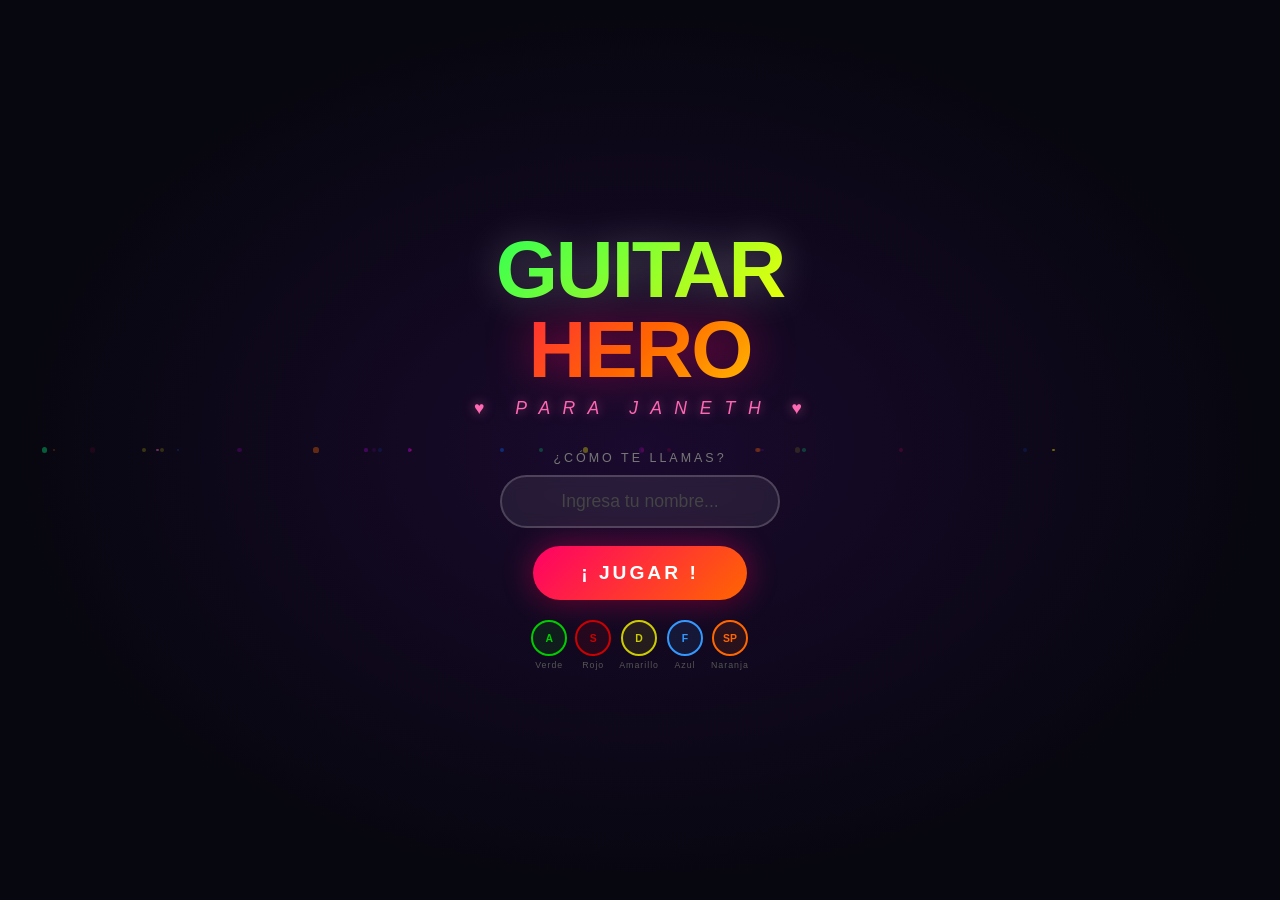
==== index.html @ 26166ecd "1.0" ====
<!DOCTYPE html>
<html lang="es">
<head>
    <meta charset="UTF-8">
    <meta name="viewport" content="width=device-width, initial-scale=1.0, maximum-scale=1.0, user-scalable=no">
    <title>Guitar Hero – Para Janeth ♥</title>
    <style>
        * { margin: 0; padding: 0; box-sizing: border-box; -webkit-tap-highlight-color: transparent; }

        body {
            background: radial-gradient(ellipse at center, #1a0a2e 0%, #07070f 70%);
            color: #fff;
            font-family: 'Arial Black', Impact, Arial, sans-serif;
            height: 100vh;
            overflow: hidden;
            display: flex;
            justify-content: center;
            align-items: center;
            touch-action: none;
            user-select: none;
            -webkit-user-select: none;
        }

        /* ── Floating background particles ── */
        .particle {
            position: fixed;
            border-radius: 50%;
            pointer-events: none;
            animation: floatUp linear infinite;
        }
        @keyframes floatUp {
            from { transform: translateY(105vh) rotate(0deg);  opacity: 0.8; }
            to   { transform: translateY(-10vh)  rotate(720deg); opacity: 0;   }
        }

        /* ═══════════════════════════════════
           NAME SCREEN
        ═══════════════════════════════════ */
        #nameScreen {
            text-align: center;
            animation: fadeDown 0.5s ease;
            position: relative;
            z-index: 10;
            padding: 0 20px;
            width: 100%;
            max-width: 520px;
        }
        @keyframes fadeDown {
            from { opacity: 0; transform: translateY(-25px); }
            to   { opacity: 1; transform: translateY(0); }
        }

        .title-guitar {
            font-size: clamp(2.8rem, 12vw, 5rem);
            font-weight: 900;
            letter-spacing: -2px;
            background: linear-gradient(135deg, #00ff66 0%, #ffff00 30%, #ff0000 60%, #ff6600 80%, #3399ff 100%);
            background-size: 300% 300%;
            -webkit-background-clip: text;
            -webkit-text-fill-color: transparent;
            background-clip: text;
            animation: gradShift 4s ease infinite;
            filter: drop-shadow(0 0 18px rgba(255,255,255,0.25));
            line-height: 1;
        }
        .title-hero {
            font-size: clamp(2.8rem, 12vw, 5rem);
            font-weight: 900;
            letter-spacing: -2px;
            background: linear-gradient(135deg, #ff0066, #ff6600, #ffff00);
            -webkit-background-clip: text;
            -webkit-text-fill-color: transparent;
            background-clip: text;
            filter: drop-shadow(0 0 20px rgba(255,0,102,0.5));
            line-height: 1;
            margin-bottom: 0.5rem;
        }
        @keyframes gradShift {
            0%,100% { background-position: 0% 50%; }
            50%      { background-position: 100% 50%; }
        }

        .subtitle {
            font-size: clamp(0.75rem, 3vw, 1.1rem);
            color: #ff69b4;
            letter-spacing: 4px;
            font-style: italic;
            text-shadow: 0 0 12px rgba(255,105,180,0.6);
            margin-bottom: 2rem;
        }

        .name-label {
            font-size: 0.78rem;
            color: #777;
            letter-spacing: 3px;
            text-transform: uppercase;
            margin-bottom: 10px;
        }

        #nameInput {
            display: block;
            width: min(280px, 80vw);
            margin: 0 auto 18px;
            padding: 14px 24px;
            font-size: 1.1rem;
            font-family: inherit;
            border: 2px solid rgba(255,255,255,0.18);
            border-radius: 50px;
            background: rgba(255,255,255,0.07);
            color: #fff;
            text-align: center;
            outline: none;
            transition: border-color 0.3s, box-shadow 0.3s;
            backdrop-filter: blur(8px);
            touch-action: auto;
            user-select: text;
            -webkit-user-select: text;
        }
        #nameInput:focus {
            border-color: #ff69b4;
            box-shadow: 0 0 22px rgba(255,105,180,0.35);
        }
        #nameInput::placeholder { color: #444; }

        #startBtn {
            display: block;
            margin: 0 auto 20px;
            padding: 16px 48px;
            font-size: clamp(1rem, 4vw, 1.2rem);
            font-family: inherit;
            font-weight: bold;
            letter-spacing: 3px;
            background: linear-gradient(135deg, #ff0066, #ff6600);
            border: none;
            border-radius: 50px;
            color: #fff;
            cursor: pointer;
            box-shadow: 0 0 30px rgba(255,0,102,0.45), 0 4px 14px rgba(0,0,0,0.4);
            transition: transform 0.15s, box-shadow 0.15s;
            touch-action: manipulation;
        }
        #startBtn:hover  { transform: translateY(-2px) scale(1.04); box-shadow: 0 0 45px rgba(255,0,102,0.65), 0 6px 18px rgba(0,0,0,0.5); }
        #startBtn:active { transform: scale(0.97); }

        /* Key/Touch hints */
        .key-row { display: flex; justify-content: center; gap: 8px; }
        .key-hint { display: flex; flex-direction: column; align-items: center; gap: 4px; }
        .key-circle {
            width: 36px; height: 36px;
            border-radius: 50%;
            border: 2px solid;
            display: flex; align-items: center; justify-content: center;
            font-size: 0.65rem; font-weight: bold;
        }
        .kc-g { border-color:#00cc00; color:#00cc00; background:rgba(0,204,0,0.1); }
        .kc-r { border-color:#cc0000; color:#cc0000; background:rgba(204,0,0,0.1); }
        .kc-y { border-color:#cccc00; color:#cccc00; background:rgba(204,204,0,0.1); }
        .kc-b { border-color:#3399ff; color:#3399ff; background:rgba(51,153,255,0.1); }
        .kc-o { border-color:#ff6600; color:#ff6600; background:rgba(255,102,0,0.1); }
        .key-name { font-size: 0.55rem; color: #555; letter-spacing: 1px; }

        /* ═══════════════════════════════════
           GAME WRAPPER  (scaled to viewport)
        ═══════════════════════════════════ */
        #gameWrapper {
            display: none;
            flex-direction: column;
            align-items: center;
            gap: 6px;
            position: relative;
            z-index: 10;
            transform: scale(var(--gs, 1));
            transform-origin: top center;
        }

        /* HUD */
        #hud {
            width: 500px;
            display: flex;
            justify-content: space-between;
            align-items: flex-end;
            padding: 0 4px;
            min-height: 32px;
        }
        #playerNameDisplay { font-size: 0.82rem; color: #ff69b4; letter-spacing: 1px; }
        #scoreDisplay {
            font-size: 1.8rem; font-weight: bold;
            color: #ffff00;
            text-shadow: 0 0 12px rgba(255,255,0,0.5);
            letter-spacing: 2px;
        }
        #comboDisplay { font-size: 0.82rem; color: #00ffff; text-align: right; }

        /* ── Highway ── */
        #highway {
            position: relative;
            width: 500px; height: 600px;
            overflow: hidden;
            touch-action: none;
            background: linear-gradient(to bottom,
                #08081c 0%, #0e0e2a 25%, #080818 60%, #05050e 100%);
            border: 1px solid rgba(255,255,255,0.09);
            border-radius: 4px 4px 0 0;
        }
        #highway::before {
            content: '';
            position: absolute; inset: 0;
            background: repeating-linear-gradient(
                to bottom, transparent, transparent 39px,
                rgba(255,255,255,0.025) 40px);
            pointer-events: none; z-index: 0;
        }

        .lane-div {
            position: absolute; top: 0; bottom: 0; width: 1px;
            background: linear-gradient(to bottom,
                transparent 0%,
                rgba(255,255,255,0.055) 40%,
                rgba(255,255,255,0.075) 70%,
                rgba(255,255,255,0.03) 100%);
            z-index: 1;
        }

        /* ── Notes ── */
        .note {
            position: absolute;
            width: 82px; height: 26px;
            border-radius: 5px;
            border: 2px solid;
            z-index: 5;
            pointer-events: none;
        }
        .note::after {
            content: '';
            position: absolute;
            top: 4px; left: 8px; right: 8px; height: 4px;
            background: rgba(255,255,255,0.38);
            border-radius: 3px;
        }

        /* ── Hit zone line ── */
        #hitZoneLine {
            position: absolute; bottom: 80px;
            left: 0; right: 0; height: 2px;
            background: rgba(255,255,255,0.22);
            box-shadow: 0 0 8px rgba(255,255,255,0.3);
            z-index: 8; pointer-events: none;
        }

        /* ── Visual hit buttons (decorative indicators) ── */
        .hit-btn {
            position: absolute; bottom: 56px;
            width: 82px; height: 44px;
            border-radius: 10px; border: 2px solid;
            display: flex; align-items: center; justify-content: center;
            font-size: 0.75rem; font-weight: bold;
            z-index: 10; pointer-events: none;
            transition: filter 0.05s, box-shadow 0.05s;
        }
        .hit-btn.active { filter: brightness(2.2) saturate(1.6) !important; }

        #btn0 { left:   9px; border-color:#00cc00; color:#00cc00; background:rgba(0,204,0,0.14); }
        #btn1 { left: 109px; border-color:#cc0000; color:#cc0000; background:rgba(204,0,0,0.14); }
        #btn2 { left: 209px; border-color:#cccc00; color:#cccc00; background:rgba(204,204,0,0.14); }
        #btn3 { left: 309px; border-color:#3399ff; color:#3399ff; background:rgba(51,153,255,0.14); }
        #btn4 { left: 409px; border-color:#ff6600; color:#ff6600; background:rgba(255,102,0,0.14); }

        /* ── Touch zones (invisible, large tap targets) ── */
        .lane-touch {
            position: absolute;
            bottom: 0;
            width: 100px;
            height: 130px;   /* tall touch area, thumb-friendly */
            z-index: 15;
            cursor: pointer;
            touch-action: none;
            -webkit-touch-callout: none;
        }
        #tz0 { left:   0; }
        #tz1 { left: 100px; }
        #tz2 { left: 200px; }
        #tz3 { left: 300px; }
        #tz4 { left: 400px; }

        /* ── Feedback text ── */
        #feedback {
            position: absolute; top: 44%; left: 50%;
            transform: translate(-50%, -50%);
            font-size: 1.65rem; font-weight: bold;
            z-index: 20; pointer-events: none; opacity: 0;
        }
        @keyframes fbPop {
            0%   { opacity: 1; transform: translate(-50%,-50%) scale(1.45); }
            60%  { opacity: 1; transform: translate(-50%,-50%) scale(1.05); }
            100% { opacity: 0; transform: translate(-50%,-62%) scale(0.9); }
        }
        .fb-anim { animation: fbPop 0.58s ease forwards; }

        /* ── Countdown overlay ── */
        #countdown {
            position: absolute; inset: 0;
            display: flex; align-items: center; justify-content: center;
            font-size: 5rem; font-weight: bold;
            color: #fff; z-index: 30;
            text-shadow: 0 0 30px rgba(255,255,255,0.7);
            background: rgba(0,0,0,0.45);
            pointer-events: none;
            opacity: 0;
            transition: opacity 0.2s;
        }
        #countdown.visible { opacity: 1; }

        /* Progress bar */
        #progressBar {
            width: 500px; height: 4px;
            background: rgba(255,255,255,0.08);
            border-radius: 0 0 4px 4px; overflow: hidden;
        }
        #progressFill {
            height: 100%;
            background: linear-gradient(to right, #ff0066, #ff6600, #ffff00);
            width: 0%;
            transition: width 0.12s linear;
        }

        /* ═══════════════════════════════════
           END SCREEN
        ═══════════════════════════════════ */
        #endScreen {
            display: none;
            text-align: center;
            animation: fadeDown 0.45s ease;
            position: relative; z-index: 10;
            padding: 0 20px;
            width: 100%;
            max-width: 520px;
        }
        #endScreen h2 {
            font-size: clamp(1.6rem, 6vw, 2.4rem);
            background: linear-gradient(135deg, #ff0066, #ffff00);
            -webkit-background-clip: text;
            -webkit-text-fill-color: transparent;
            background-clip: text;
            margin-bottom: 0.25rem;
        }
        .for-janeth-end {
            font-size: clamp(0.75rem, 3vw, 1rem); color: #ff69b4; letter-spacing: 3px;
            margin-bottom: 1.2rem; font-style: italic;
            text-shadow: 0 0 10px rgba(255,105,180,0.5);
        }
        #finalScore {
            font-size: clamp(1.6rem, 6vw, 2.4rem); font-weight: bold;
            color: #ffff00; text-shadow: 0 0 18px rgba(255,255,0,0.5);
            margin-bottom: 0.4rem;
        }
        #grade {
            font-size: clamp(3.5rem, 14vw, 5.5rem); font-weight: bold;
            line-height: 1; margin-bottom: 0.7rem;
        }
        #stats {
            font-family: Arial, sans-serif;
            color: #aaa; line-height: 1.9;
            font-size: clamp(0.8rem, 3vw, 0.92rem); margin-bottom: 1.5rem;
        }
        #restartBtn {
            padding: 14px 42px;
            font-size: clamp(0.9rem, 3.5vw, 1.1rem); font-family: inherit; font-weight: bold;
            background: linear-gradient(135deg, #0055ff, #00ccff);
            border: none; border-radius: 50px;
            color: #fff; cursor: pointer; letter-spacing: 2px;
            box-shadow: 0 0 25px rgba(0,102,255,0.45);
            transition: transform 0.15s, box-shadow 0.15s;
            touch-action: manipulation;
        }
        #restartBtn:hover  { transform: translateY(-2px) scale(1.04); box-shadow: 0 0 38px rgba(0,102,255,0.65); }
        #restartBtn:active { transform: scale(0.97); }
    </style>
</head>
<body>

<!-- ═══════════ NAME SCREEN ═══════════ -->
<div id="nameScreen">
    <div class="title-guitar">GUITAR</div>
    <div class="title-hero">HERO</div>
    <div class="subtitle">♥ &nbsp; P A R A &nbsp; J A N E T H &nbsp; ♥</div>
    <div class="name-label">¿Cómo te llamas?</div>
    <input  type="text" id="nameInput" placeholder="Ingresa tu nombre..."
            maxlength="20" autocomplete="off" spellcheck="false" enterkeyhint="go">
    <button id="startBtn">¡ JUGAR !</button>
    <div class="key-row">
        <div class="key-hint"><div class="key-circle kc-g">A</div><div class="key-name">Verde</div></div>
        <div class="key-hint"><div class="key-circle kc-r">S</div><div class="key-name">Rojo</div></div>
        <div class="key-hint"><div class="key-circle kc-y">D</div><div class="key-name">Amarillo</div></div>
        <div class="key-hint"><div class="key-circle kc-b">F</div><div class="key-name">Azul</div></div>
        <div class="key-hint"><div class="key-circle kc-o">SP</div><div class="key-name">Naranja</div></div>
    </div>
</div>

<!-- ═══════════ GAME SCREEN ═══════════ -->
<div id="gameWrapper">
    <div id="hud">
        <div id="playerNameDisplay">🎸 Jugador</div>
        <div id="scoreDisplay">000000</div>
        <div id="comboDisplay">x0 combo</div>
    </div>

    <div id="highway">
        <div class="lane-div" style="left:100px"></div>
        <div class="lane-div" style="left:200px"></div>
        <div class="lane-div" style="left:300px"></div>
        <div class="lane-div" style="left:400px"></div>

        <div id="hitZoneLine"></div>

        <!-- Visual buttons (pointer-events:none, purely decorative) -->
        <div class="hit-btn" id="btn0">A</div>
        <div class="hit-btn" id="btn1">S</div>
        <div class="hit-btn" id="btn2">D</div>
        <div class="hit-btn" id="btn3">F</div>
        <div class="hit-btn" id="btn4">SP</div>

        <!-- Touch zones: large invisible tap areas per lane -->
        <div class="lane-touch" id="tz0" data-lane="0"></div>
        <div class="lane-touch" id="tz1" data-lane="1"></div>
        <div class="lane-touch" id="tz2" data-lane="2"></div>
        <div class="lane-touch" id="tz3" data-lane="3"></div>
        <div class="lane-touch" id="tz4" data-lane="4"></div>

        <div id="feedback"></div>
        <div id="countdown"></div>
    </div>

    <div id="progressBar"><div id="progressFill"></div></div>
</div>

<!-- ═══════════ END SCREEN ═══════════ -->
<div id="endScreen">
    <h2>🎸 ¡Canción Terminada!</h2>
    <div class="for-janeth-end">♥ &nbsp; P A R A &nbsp; J A N E T H &nbsp; ♥</div>
    <div id="finalScore"></div>
    <div id="grade"></div>
    <div id="stats"></div>
    <button id="restartBtn">Jugar de Nuevo</button>
</div>

<script>
'use strict';

// ════════════════════════════════════════════
// RESPONSIVE SCALE
// ════════════════════════════════════════════
const gameWrapper = document.getElementById('gameWrapper');
const GAME_W = 520; // 500px highway + a little margin
const GAME_H = 660; // HUD + highway + progress + gaps

function applyScale() {
    const s = Math.min(
        (window.innerWidth  - 8)  / GAME_W,
        (window.innerHeight - 8)  / GAME_H,
        1
    );
    document.documentElement.style.setProperty('--gs', s.toFixed(4));
}
applyScale();
window.addEventListener('resize', applyScale);
// Also fix body height on mobile browser chrome show/hide
window.addEventListener('orientationchange', () => setTimeout(applyScale, 200));

// ════════════════════════════════════════════
// BACKGROUND PARTICLES
// ════════════════════════════════════════════
(function () {
    const palette = ['#ff0066','#ff6600','#ffff00','#00ff88','#0066ff','#cc00ff','#ff69b4'];
    for (let i = 0; i < 28; i++) {
        const el = document.createElement('div');
        el.className = 'particle';
        const s = Math.random() * 4 + 2;
        el.style.cssText = [
            `width:${s}px`, `height:${s}px`,
            `left:${Math.random()*100}%`,
            `background:${palette[Math.floor(Math.random()*palette.length)]}`,
            `opacity:${(Math.random()*0.35+0.08).toFixed(2)}`,
            `animation-duration:${(Math.random()*14+9).toFixed(1)}s`,
            `animation-delay:-${(Math.random()*20).toFixed(1)}s`,
        ].join(';');
        document.body.appendChild(el);
    }
})();

// ════════════════════════════════════════════
// AUDIO
// ════════════════════════════════════════════
const audioCtx = new (window.AudioContext || window.webkitAudioContext)();
const LANE_FREQ = [261.63, 329.63, 392.00, 493.88, 587.33];

function playSound(lane, hit) {
    try {
        if (audioCtx.state === 'suspended') audioCtx.resume();
        const osc  = audioCtx.createOscillator();
        const gain = audioCtx.createGain();
        osc.connect(gain);
        gain.connect(audioCtx.destination);
        osc.frequency.value = LANE_FREQ[lane];
        osc.type = hit ? 'sawtooth' : 'sine';
        const vol = hit ? 0.22 : 0.04;
        const dur = hit ? 0.20 : 0.08;
        gain.gain.setValueAtTime(vol, audioCtx.currentTime);
        gain.gain.exponentialRampToValueAtTime(0.001, audioCtx.currentTime + dur);
        osc.start(audioCtx.currentTime);
        osc.stop(audioCtx.currentTime + dur);
    } catch (_) {}
}

// ════════════════════════════════════════════
// SONG GENERATION
// ════════════════════════════════════════════
const BPM  = 128;
const BEAT = (60 / BPM) * 1000;
const HALF = BEAT / 2;
const QRTR = BEAT / 4;

function makeSong() {
    const notes = [];
    const add   = (lane, t) => notes.push({ lane, time: Math.round(t) });

    function verse(t) {
        add(0,t);           add(2,t+HALF);
        add(1,t+BEAT);      add(3,t+BEAT+HALF);
        add(0,t+BEAT*2);    add(4,t+BEAT*2+HALF);
        add(2,t+BEAT*3);    add(1,t+BEAT*3+HALF);
        return t + BEAT * 4;
    }
    function chorus(t) {
        add(0,t);            add(2,t+QRTR);          add(4,t+HALF);          add(2,t+HALF+QRTR);
        add(0,t+BEAT);       add(1,t+BEAT+QRTR);     add(3,t+BEAT+HALF);     add(1,t+BEAT+HALF+QRTR);
        add(0,t+BEAT*2);     add(2,t+BEAT*2+QRTR);   add(4,t+BEAT*2+HALF);   add(3,t+BEAT*2+HALF+QRTR);
        add(2,t+BEAT*3);     add(1,t+BEAT*3+QRTR);   add(0,t+BEAT*3+HALF);   add(2,t+BEAT*3+HALF+QRTR);
        return t + BEAT * 4;
    }
    function bridge(t) {
        for (let i = 0; i < 5; i++) add(i, t + i * HALF);
        t += BEAT * 3;
        for (let i = 4; i >= 0; i--) add(i, t + (4-i) * HALF);
        t += BEAT * 3;
        [0,4,0,4].forEach((l,i) => add(l, t + i*QRTR));
        [1,3,1,3].forEach((l,i) => add(l, t + BEAT + i*QRTR));
        [2,2].forEach((l,i)     => add(l, t + BEAT*2 + i*HALF));
        return t + BEAT * 3;
    }

    let t = 2500;
    t = verse(t); t = verse(t);
    for (let i = 0; i < 4; i++) t = verse(t);
    for (let i = 0; i < 4; i++) t = chorus(t);
    for (let i = 0; i < 4; i++) t = verse(t);
    for (let i = 0; i < 4; i++) t = chorus(t);
    t = bridge(t); t = bridge(t);
    for (let i = 0; i < 6; i++) t = chorus(t);

    return { notes: notes.sort((a,b) => a.time - b.time), duration: t + 2000 };
}

// ════════════════════════════════════════════
// GAME CONSTANTS
// ════════════════════════════════════════════
const COLORS    = ['#00cc00','#cc0000','#cccc00','#3399ff','#ff6600'];
const COLORS_BG = [
    'rgba(0,204,0,0.17)',   'rgba(204,0,0,0.17)',
    'rgba(204,204,0,0.17)', 'rgba(51,153,255,0.17)',
    'rgba(255,102,0,0.17)',
];
const KEYS      = ['a','s','d','f',' '];
const HW_H      = 600;
const HIT_Y     = HW_H - 80;
const NOTE_SPD  = 300;
const SPAWN_ADV = (HIT_Y / NOTE_SPD) * 1000;
const HIT_WIN   = 125;
const PERF_WIN  = 55;

// ════════════════════════════════════════════
// STATE
// ════════════════════════════════════════════
let gameRunning   = false;
let gameStartTime = 0;
let song          = null;
let noteQueue     = [];
let activeNotes   = [];
let score         = 0, combo = 0, maxCombo = 0;
let totalNotes    = 0, hitNotes = 0, perfectHits = 0;

// ════════════════════════════════════════════
// DOM REFS
// ════════════════════════════════════════════
const nameScreen   = document.getElementById('nameScreen');
const endScreen    = document.getElementById('endScreen');
const nameInput    = document.getElementById('nameInput');
const highway      = document.getElementById('highway');
const scoreEl      = document.getElementById('scoreDisplay');
const comboEl      = document.getElementById('comboDisplay');
const playerNameEl = document.getElementById('playerNameDisplay');
const feedbackEl   = document.getElementById('feedback');
const countdownEl  = document.getElementById('countdown');
const progressFill = document.getElementById('progressFill');

// ════════════════════════════════════════════
// START FLOW
// ════════════════════════════════════════════
document.getElementById('startBtn').addEventListener('click', tryStart);
nameInput.addEventListener('keydown', e => { if (e.key === 'Enter') { nameInput.blur(); tryStart(); } });

function tryStart() {
    if (audioCtx.state === 'suspended') audioCtx.resume();
    const name = nameInput.value.trim() || 'Jugador';
    playerNameEl.textContent = '🎸 ' + name;

    score = 0; combo = 0; maxCombo = 0;
    hitNotes = 0; perfectHits = 0;
    activeNotes = [];
    highway.querySelectorAll('.note').forEach(el => el.remove());

    song       = makeSong();
    noteQueue  = [...song.notes];
    totalNotes = song.notes.length;

    nameScreen.style.display = 'none';
    endScreen.style.display  = 'none';
    gameWrapper.style.display = 'flex';
    applyScale();

    updateHUD();
    startCountdown();
}

function startCountdown() {
    let count = 3;
    countdownEl.textContent = count;
    countdownEl.classList.add('visible');
    const iv = setInterval(() => {
        count--;
        if (count > 0) {
            countdownEl.textContent = count;
        } else {
            clearInterval(iv);
            countdownEl.textContent = '¡YA!';
            setTimeout(() => {
                countdownEl.classList.remove('visible');
                beginGame();
            }, 500);
        }
    }, 800);
}

function beginGame() {
    gameRunning   = true;
    gameStartTime = performance.now();
    requestAnimationFrame(gameLoop);
}

// ════════════════════════════════════════════
// GAME LOOP
// ════════════════════════════════════════════
function gameLoop(ts) {
    if (!gameRunning) return;
    const elapsed = ts - gameStartTime;

    progressFill.style.width = Math.min(100, elapsed / song.duration * 100) + '%';

    while (noteQueue.length > 0 && noteQueue[0].time - elapsed <= SPAWN_ADV + 120)
        spawnNote(noteQueue.shift());

    for (let i = activeNotes.length - 1; i >= 0; i--) {
        const n = activeNotes[i];
        const y = ((elapsed - (n.time - SPAWN_ADV)) / 1000) * NOTE_SPD;
        n.el.style.top = y + 'px';

        if (y > HIT_Y + 65) {
            n.el.style.opacity = '0.12';
            const el = n.el;
            setTimeout(() => el.remove(), 280);
            activeNotes.splice(i, 1);
            combo = 0;
            updateHUD();
            showFeedback('MISS', '#ff4040');
        }
    }

    if (elapsed >= song.duration && noteQueue.length === 0 && activeNotes.length === 0) {
        endGame(); return;
    }
    requestAnimationFrame(gameLoop);
}

function spawnNote(note) {
    const el = document.createElement('div');
    el.className = 'note';
    el.style.left        = (note.lane * 100 + 9) + 'px';
    el.style.top         = '-30px';
    el.style.background  = COLORS_BG[note.lane];
    el.style.borderColor = COLORS[note.lane];
    el.style.boxShadow   = `0 0 9px ${COLORS[note.lane]}, inset 0 1px 0 rgba(255,255,255,0.2)`;
    highway.appendChild(el);
    activeNotes.push({ ...note, el });
}

// ════════════════════════════════════════════
// HIT LOGIC  (shared by keyboard + touch)
// ════════════════════════════════════════════
function pressLane(lane) {
    if (!gameRunning) return;
    if (audioCtx.state === 'suspended') audioCtx.resume();
    document.getElementById('btn' + lane).classList.add('active');
    tryHit(lane);
}
function releaseLane(lane) {
    document.getElementById('btn' + lane).classList.remove('active');
}

function tryHit(lane) {
    const elapsed = performance.now() - gameStartTime;
    let best = null, bestDist = HIT_WIN + 1;
    for (const n of activeNotes) {
        if (n.lane !== lane) continue;
        const dist = Math.abs(elapsed - n.time);
        if (dist < bestDist) { best = n; bestDist = dist; }
    }

    if (best) {
        const idx = activeNotes.indexOf(best);
        if (idx !== -1) activeNotes.splice(idx, 1);

        const isPerfect = bestDist <= PERF_WIN;
        const mult      = Math.min(4, 1 + Math.floor(combo / 10));
        score += (isPerfect ? 100 : 50) * mult;
        combo++; maxCombo = Math.max(maxCombo, combo);
        hitNotes++; if (isPerfect) perfectHits++;

        best.el.style.background = COLORS[lane] + 'aa';
        best.el.style.transform  = 'scaleY(0.4)';
        best.el.style.transition = 'opacity 0.1s, transform 0.1s';
        const el = best.el;
        setTimeout(() => el.remove(), 120);

        playSound(lane, true);
        showFeedback(isPerfect ? 'PERFECT!' : 'GOOD!', isPerfect ? '#ffff00' : '#00ff88');
        updateHUD();

        const btn = document.getElementById('btn' + lane);
        btn.style.boxShadow = `0 0 22px ${COLORS[lane]}, 0 0 44px ${COLORS[lane]}44`;
        setTimeout(() => { btn.style.boxShadow = ''; }, 220);
    } else {
        playSound(lane, false);
    }
}

// ════════════════════════════════════════════
// KEYBOARD INPUT
// ════════════════════════════════════════════
const held = new Set();
document.addEventListener('keydown', e => {
    const key = e.key === ' ' ? ' ' : e.key.toLowerCase();
    if (held.has(key)) return;
    held.add(key);
    const lane = KEYS.indexOf(key);
    if (lane < 0) return;
    e.preventDefault();
    pressLane(lane);
});
document.addEventListener('keyup', e => {
    const key = e.key === ' ' ? ' ' : e.key.toLowerCase();
    held.delete(key);
    const lane = KEYS.indexOf(key);
    if (lane >= 0) releaseLane(lane);
});

// ════════════════════════════════════════════
// TOUCH INPUT
// ════════════════════════════════════════════
// Track which touch identifiers are pressing each lane
const touchLanes = new Map(); // touchId → lane

document.querySelectorAll('.lane-touch').forEach(zone => {
    const lane = parseInt(zone.dataset.lane);

    zone.addEventListener('touchstart', e => {
        e.preventDefault();
        for (const t of e.changedTouches) {
            if (!touchLanes.has(t.identifier)) {
                touchLanes.set(t.identifier, lane);
                pressLane(lane);
            }
        }
    }, { passive: false });

    zone.addEventListener('touchend', e => {
        e.preventDefault();
        for (const t of e.changedTouches) {
            if (touchLanes.get(t.identifier) === lane) {
                touchLanes.delete(t.identifier);
                releaseLane(lane);
            }
        }
    }, { passive: false });

    zone.addEventListener('touchcancel', e => {
        for (const t of e.changedTouches) {
            if (touchLanes.has(t.identifier)) {
                releaseLane(touchLanes.get(t.identifier));
                touchLanes.delete(t.identifier);
            }
        }
    }, { passive: false });
});

// ════════════════════════════════════════════
// HUD
// ════════════════════════════════════════════
function updateHUD() {
    scoreEl.textContent = String(score).padStart(6, '0');
    const mult = Math.min(4, 1 + Math.floor(combo / 10));
    comboEl.innerHTML   = `x${combo} <span style="font-size:.7rem;color:#ffaa00">×${mult}</span>`;
}

// ════════════════════════════════════════════
// FEEDBACK POPUP
// ════════════════════════════════════════════
function showFeedback(text, color) {
    feedbackEl.textContent      = text;
    feedbackEl.style.color      = color;
    feedbackEl.style.textShadow = `0 0 18px ${color}`;
    feedbackEl.className        = '';
    void feedbackEl.offsetWidth;
    feedbackEl.className        = 'fb-anim';
}

// ════════════════════════════════════════════
// END GAME
// ════════════════════════════════════════════
function endGame() {
    gameRunning = false;
    highway.querySelectorAll('.note').forEach(el => el.remove());
    activeNotes = [];

    gameWrapper.style.display = 'none';
    endScreen.style.display   = 'block';

    const acc = totalNotes > 0 ? hitNotes / totalNotes * 100 : 0;
    let grade, gColor;
    if      (acc >= 95) { grade = 'S'; gColor = '#ffff00'; }
    else if (acc >= 80) { grade = 'A'; gColor = '#00ff88'; }
    else if (acc >= 65) { grade = 'B'; gColor = '#3399ff'; }
    else if (acc >= 50) { grade = 'C'; gColor = '#ff6600'; }
    else                { grade = 'D'; gColor = '#cc4444'; }

    document.getElementById('finalScore').textContent = score.toLocaleString() + ' pts';
    const gradeEl = document.getElementById('grade');
    gradeEl.textContent      = grade;
    gradeEl.style.color      = gColor;
    gradeEl.style.textShadow = `0 0 35px ${gColor}, 0 0 70px ${gColor}44`;

    document.getElementById('stats').innerHTML = `
        <div>🎸 &nbsp;<b style="color:#fff">${playerNameEl.textContent.replace('🎸 ','')}</b></div>
        <div>Notas acertadas: <b style="color:#fff">${hitNotes} / ${totalNotes}</b></div>
        <div>Perfects: <b style="color:#ffff00">${perfectHits}</b></div>
        <div>Precisión: <b style="color:#fff">${acc.toFixed(1)}%</b></div>
        <div>Combo máximo: <b style="color:#00ffff">${maxCombo}</b></div>
    `;
}

document.getElementById('restartBtn').addEventListener('click', () => {
    endScreen.style.display  = 'none';
    nameScreen.style.display = 'block';
});
</script>
</body>
</html>
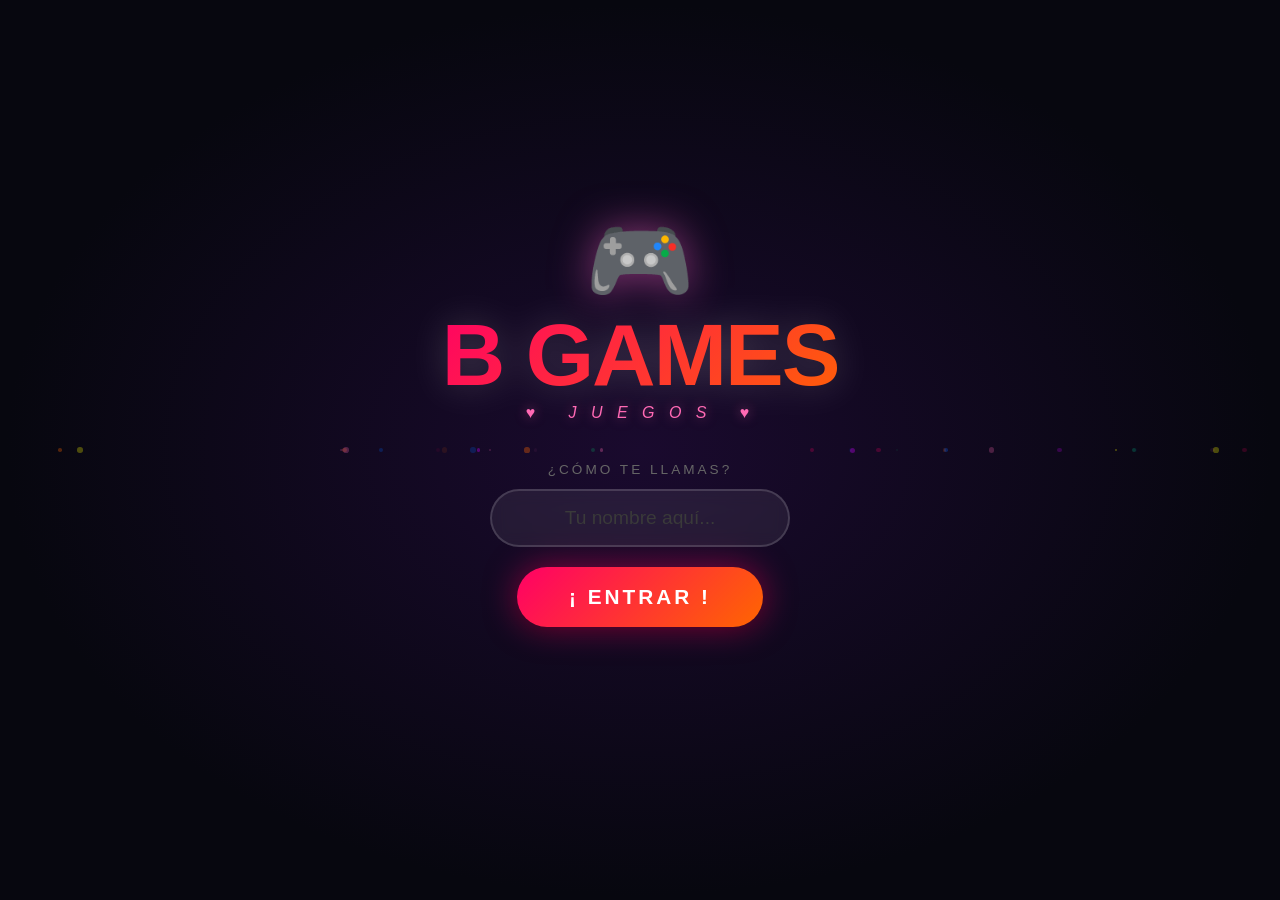
==== commit 85adc74f: "1.00" ====
--- a/index.html
+++ b/index.html
@@ -3,873 +3,30 @@
 <head>
     <meta charset="UTF-8">
     <meta name="viewport" content="width=device-width, initial-scale=1.0, maximum-scale=1.0, user-scalable=no">
-    <title>Guitar Hero – Para Janeth ♥</title>
-    <style>
-        * { margin: 0; padding: 0; box-sizing: border-box; -webkit-tap-highlight-color: transparent; }
-
-        body {
-            background: radial-gradient(ellipse at center, #1a0a2e 0%, #07070f 70%);
-            color: #fff;
-            font-family: 'Arial Black', Impact, Arial, sans-serif;
-            height: 100vh;
-            overflow: hidden;
-            display: flex;
-            justify-content: center;
-            align-items: center;
-            touch-action: none;
-            user-select: none;
-            -webkit-user-select: none;
-        }
-
-        /* ── Floating background particles ── */
-        .particle {
-            position: fixed;
-            border-radius: 50%;
-            pointer-events: none;
-            animation: floatUp linear infinite;
-        }
-        @keyframes floatUp {
-            from { transform: translateY(105vh) rotate(0deg);  opacity: 0.8; }
-            to   { transform: translateY(-10vh)  rotate(720deg); opacity: 0;   }
-        }
-
-        /* ═══════════════════════════════════
-           NAME SCREEN
-        ═══════════════════════════════════ */
-        #nameScreen {
-            text-align: center;
-            animation: fadeDown 0.5s ease;
-            position: relative;
-            z-index: 10;
-            padding: 0 20px;
-            width: 100%;
-            max-width: 520px;
-        }
-        @keyframes fadeDown {
-            from { opacity: 0; transform: translateY(-25px); }
-            to   { opacity: 1; transform: translateY(0); }
-        }
-
-        .title-guitar {
-            font-size: clamp(2.8rem, 12vw, 5rem);
-            font-weight: 900;
-            letter-spacing: -2px;
-            background: linear-gradient(135deg, #00ff66 0%, #ffff00 30%, #ff0000 60%, #ff6600 80%, #3399ff 100%);
-            background-size: 300% 300%;
-            -webkit-background-clip: text;
-            -webkit-text-fill-color: transparent;
-            background-clip: text;
-            animation: gradShift 4s ease infinite;
-            filter: drop-shadow(0 0 18px rgba(255,255,255,0.25));
-            line-height: 1;
-        }
-        .title-hero {
-            font-size: clamp(2.8rem, 12vw, 5rem);
-            font-weight: 900;
-            letter-spacing: -2px;
-            background: linear-gradient(135deg, #ff0066, #ff6600, #ffff00);
-            -webkit-background-clip: text;
-            -webkit-text-fill-color: transparent;
-            background-clip: text;
-            filter: drop-shadow(0 0 20px rgba(255,0,102,0.5));
-            line-height: 1;
-            margin-bottom: 0.5rem;
-        }
-        @keyframes gradShift {
-            0%,100% { background-position: 0% 50%; }
-            50%      { background-position: 100% 50%; }
-        }
-
-        .subtitle {
-            font-size: clamp(0.75rem, 3vw, 1.1rem);
-            color: #ff69b4;
-            letter-spacing: 4px;
-            font-style: italic;
-            text-shadow: 0 0 12px rgba(255,105,180,0.6);
-            margin-bottom: 2rem;
-        }
-
-        .name-label {
-            font-size: 0.78rem;
-            color: #777;
-            letter-spacing: 3px;
-            text-transform: uppercase;
-            margin-bottom: 10px;
-        }
-
-        #nameInput {
-            display: block;
-            width: min(280px, 80vw);
-            margin: 0 auto 18px;
-            padding: 14px 24px;
-            font-size: 1.1rem;
-            font-family: inherit;
-            border: 2px solid rgba(255,255,255,0.18);
-            border-radius: 50px;
-            background: rgba(255,255,255,0.07);
-            color: #fff;
-            text-align: center;
-            outline: none;
-            transition: border-color 0.3s, box-shadow 0.3s;
-            backdrop-filter: blur(8px);
-            touch-action: auto;
-            user-select: text;
-            -webkit-user-select: text;
-        }
-        #nameInput:focus {
-            border-color: #ff69b4;
-            box-shadow: 0 0 22px rgba(255,105,180,0.35);
-        }
-        #nameInput::placeholder { color: #444; }
-
-        #startBtn {
-            display: block;
-            margin: 0 auto 20px;
-            padding: 16px 48px;
-            font-size: clamp(1rem, 4vw, 1.2rem);
-            font-family: inherit;
-            font-weight: bold;
-            letter-spacing: 3px;
-            background: linear-gradient(135deg, #ff0066, #ff6600);
-            border: none;
-            border-radius: 50px;
-            color: #fff;
-            cursor: pointer;
-            box-shadow: 0 0 30px rgba(255,0,102,0.45), 0 4px 14px rgba(0,0,0,0.4);
-            transition: transform 0.15s, box-shadow 0.15s;
-            touch-action: manipulation;
-        }
-        #startBtn:hover  { transform: translateY(-2px) scale(1.04); box-shadow: 0 0 45px rgba(255,0,102,0.65), 0 6px 18px rgba(0,0,0,0.5); }
-        #startBtn:active { transform: scale(0.97); }
-
-        /* Key/Touch hints */
-        .key-row { display: flex; justify-content: center; gap: 8px; }
-        .key-hint { display: flex; flex-direction: column; align-items: center; gap: 4px; }
-        .key-circle {
-            width: 36px; height: 36px;
-            border-radius: 50%;
-            border: 2px solid;
-            display: flex; align-items: center; justify-content: center;
-            font-size: 0.65rem; font-weight: bold;
-        }
-        .kc-g { border-color:#00cc00; color:#00cc00; background:rgba(0,204,0,0.1); }
-        .kc-r { border-color:#cc0000; color:#cc0000; background:rgba(204,0,0,0.1); }
-        .kc-y { border-color:#cccc00; color:#cccc00; background:rgba(204,204,0,0.1); }
-        .kc-b { border-color:#3399ff; color:#3399ff; background:rgba(51,153,255,0.1); }
-        .kc-o { border-color:#ff6600; color:#ff6600; background:rgba(255,102,0,0.1); }
-        .key-name { font-size: 0.55rem; color: #555; letter-spacing: 1px; }
-
-        /* ═══════════════════════════════════
-           GAME WRAPPER  (scaled to viewport)
-        ═══════════════════════════════════ */
-        #gameWrapper {
-            display: none;
-            flex-direction: column;
-            align-items: center;
-            gap: 6px;
-            position: relative;
-            z-index: 10;
-            transform: scale(var(--gs, 1));
-            transform-origin: top center;
-        }
-
-        /* HUD */
-        #hud {
-            width: 500px;
-            display: flex;
-            justify-content: space-between;
-            align-items: flex-end;
-            padding: 0 4px;
-            min-height: 32px;
-        }
-        #playerNameDisplay { font-size: 0.82rem; color: #ff69b4; letter-spacing: 1px; }
-        #scoreDisplay {
-            font-size: 1.8rem; font-weight: bold;
-            color: #ffff00;
-            text-shadow: 0 0 12px rgba(255,255,0,0.5);
-            letter-spacing: 2px;
-        }
-        #comboDisplay { font-size: 0.82rem; color: #00ffff; text-align: right; }
-
-        /* ── Highway ── */
-        #highway {
-            position: relative;
-            width: 500px; height: 600px;
-            overflow: hidden;
-            touch-action: none;
-            background: linear-gradient(to bottom,
-                #08081c 0%, #0e0e2a 25%, #080818 60%, #05050e 100%);
-            border: 1px solid rgba(255,255,255,0.09);
-            border-radius: 4px 4px 0 0;
-        }
-        #highway::before {
-            content: '';
-            position: absolute; inset: 0;
-            background: repeating-linear-gradient(
-                to bottom, transparent, transparent 39px,
-                rgba(255,255,255,0.025) 40px);
-            pointer-events: none; z-index: 0;
-        }
-
-        .lane-div {
-            position: absolute; top: 0; bottom: 0; width: 1px;
-            background: linear-gradient(to bottom,
-                transparent 0%,
-                rgba(255,255,255,0.055) 40%,
-                rgba(255,255,255,0.075) 70%,
-                rgba(255,255,255,0.03) 100%);
-            z-index: 1;
-        }
-
-        /* ── Notes ── */
-        .note {
-            position: absolute;
-            width: 82px; height: 26px;
-            border-radius: 5px;
-            border: 2px solid;
-            z-index: 5;
-            pointer-events: none;
-        }
-        .note::after {
-            content: '';
-            position: absolute;
-            top: 4px; left: 8px; right: 8px; height: 4px;
-            background: rgba(255,255,255,0.38);
-            border-radius: 3px;
-        }
-
-        /* ── Hit zone line ── */
-        #hitZoneLine {
-            position: absolute; bottom: 80px;
-            left: 0; right: 0; height: 2px;
-            background: rgba(255,255,255,0.22);
-            box-shadow: 0 0 8px rgba(255,255,255,0.3);
-            z-index: 8; pointer-events: none;
-        }
-
-        /* ── Visual hit buttons (decorative indicators) ── */
-        .hit-btn {
-            position: absolute; bottom: 56px;
-            width: 82px; height: 44px;
-            border-radius: 10px; border: 2px solid;
-            display: flex; align-items: center; justify-content: center;
-            font-size: 0.75rem; font-weight: bold;
-            z-index: 10; pointer-events: none;
-            transition: filter 0.05s, box-shadow 0.05s;
-        }
-        .hit-btn.active { filter: brightness(2.2) saturate(1.6) !important; }
-
-        #btn0 { left:   9px; border-color:#00cc00; color:#00cc00; background:rgba(0,204,0,0.14); }
-        #btn1 { left: 109px; border-color:#cc0000; color:#cc0000; background:rgba(204,0,0,0.14); }
-        #btn2 { left: 209px; border-color:#cccc00; color:#cccc00; background:rgba(204,204,0,0.14); }
-        #btn3 { left: 309px; border-color:#3399ff; color:#3399ff; background:rgba(51,153,255,0.14); }
-        #btn4 { left: 409px; border-color:#ff6600; color:#ff6600; background:rgba(255,102,0,0.14); }
-
-        /* ── Touch zones (invisible, large tap targets) ── */
-        .lane-touch {
-            position: absolute;
-            bottom: 0;
-            width: 100px;
-            height: 130px;   /* tall touch area, thumb-friendly */
-            z-index: 15;
-            cursor: pointer;
-            touch-action: none;
-            -webkit-touch-callout: none;
-        }
-        #tz0 { left:   0; }
-        #tz1 { left: 100px; }
-        #tz2 { left: 200px; }
-        #tz3 { left: 300px; }
-        #tz4 { left: 400px; }
-
-        /* ── Feedback text ── */
-        #feedback {
-            position: absolute; top: 44%; left: 50%;
-            transform: translate(-50%, -50%);
-            font-size: 1.65rem; font-weight: bold;
-            z-index: 20; pointer-events: none; opacity: 0;
-        }
-        @keyframes fbPop {
-            0%   { opacity: 1; transform: translate(-50%,-50%) scale(1.45); }
-            60%  { opacity: 1; transform: translate(-50%,-50%) scale(1.05); }
-            100% { opacity: 0; transform: translate(-50%,-62%) scale(0.9); }
-        }
-        .fb-anim { animation: fbPop 0.58s ease forwards; }
-
-        /* ── Countdown overlay ── */
-        #countdown {
-            position: absolute; inset: 0;
-            display: flex; align-items: center; justify-content: center;
-            font-size: 5rem; font-weight: bold;
-            color: #fff; z-index: 30;
-            text-shadow: 0 0 30px rgba(255,255,255,0.7);
-            background: rgba(0,0,0,0.45);
-            pointer-events: none;
-            opacity: 0;
-            transition: opacity 0.2s;
-        }
-        #countdown.visible { opacity: 1; }
-
-        /* Progress bar */
-        #progressBar {
-            width: 500px; height: 4px;
-            background: rgba(255,255,255,0.08);
-            border-radius: 0 0 4px 4px; overflow: hidden;
-        }
-        #progressFill {
-            height: 100%;
-            background: linear-gradient(to right, #ff0066, #ff6600, #ffff00);
-            width: 0%;
-            transition: width 0.12s linear;
-        }
-
-        /* ═══════════════════════════════════
-           END SCREEN
-        ═══════════════════════════════════ */
-        #endScreen {
-            display: none;
-            text-align: center;
-            animation: fadeDown 0.45s ease;
-            position: relative; z-index: 10;
-            padding: 0 20px;
-            width: 100%;
-            max-width: 520px;
-        }
-        #endScreen h2 {
-            font-size: clamp(1.6rem, 6vw, 2.4rem);
-            background: linear-gradient(135deg, #ff0066, #ffff00);
-            -webkit-background-clip: text;
-            -webkit-text-fill-color: transparent;
-            background-clip: text;
-            margin-bottom: 0.25rem;
-        }
-        .for-janeth-end {
-            font-size: clamp(0.75rem, 3vw, 1rem); color: #ff69b4; letter-spacing: 3px;
-            margin-bottom: 1.2rem; font-style: italic;
-            text-shadow: 0 0 10px rgba(255,105,180,0.5);
-        }
-        #finalScore {
-            font-size: clamp(1.6rem, 6vw, 2.4rem); font-weight: bold;
-            color: #ffff00; text-shadow: 0 0 18px rgba(255,255,0,0.5);
-            margin-bottom: 0.4rem;
-        }
-        #grade {
-            font-size: clamp(3.5rem, 14vw, 5.5rem); font-weight: bold;
-            line-height: 1; margin-bottom: 0.7rem;
-        }
-        #stats {
-            font-family: Arial, sans-serif;
-            color: #aaa; line-height: 1.9;
-            font-size: clamp(0.8rem, 3vw, 0.92rem); margin-bottom: 1.5rem;
-        }
-        #restartBtn {
-            padding: 14px 42px;
-            font-size: clamp(0.9rem, 3.5vw, 1.1rem); font-family: inherit; font-weight: bold;
-            background: linear-gradient(135deg, #0055ff, #00ccff);
-            border: none; border-radius: 50px;
-            color: #fff; cursor: pointer; letter-spacing: 2px;
-            box-shadow: 0 0 25px rgba(0,102,255,0.45);
-            transition: transform 0.15s, box-shadow 0.15s;
-            touch-action: manipulation;
-        }
-        #restartBtn:hover  { transform: translateY(-2px) scale(1.04); box-shadow: 0 0 38px rgba(0,102,255,0.65); }
-        #restartBtn:active { transform: scale(0.97); }
-    </style>
+    <title>¡Bienvenid@!</title>
+    <link rel="stylesheet" href="css/login.css">
 </head>
 <body>
 
-<!-- ═══════════ NAME SCREEN ═══════════ -->
-<div id="nameScreen">
-    <div class="title-guitar">GUITAR</div>
-    <div class="title-hero">HERO</div>
-    <div class="subtitle">♥ &nbsp; P A R A &nbsp; J A N E T H &nbsp; ♥</div>
+<div id="loginScreen">
+    <div class="hub-icon">🎮</div>
+    <div class="hub-title">B GAMES</div>
+    <div class="hub-subtitle">♥ &nbsp; J U E G O S &nbsp; ♥</div>
+
     <div class="name-label">¿Cómo te llamas?</div>
-    <input  type="text" id="nameInput" placeholder="Ingresa tu nombre..."
-            maxlength="20" autocomplete="off" spellcheck="false" enterkeyhint="go">
-    <button id="startBtn">¡ JUGAR !</button>
-    <div class="key-row">
-        <div class="key-hint"><div class="key-circle kc-g">A</div><div class="key-name">Verde</div></div>
-        <div class="key-hint"><div class="key-circle kc-r">S</div><div class="key-name">Rojo</div></div>
-        <div class="key-hint"><div class="key-circle kc-y">D</div><div class="key-name">Amarillo</div></div>
-        <div class="key-hint"><div class="key-circle kc-b">F</div><div class="key-name">Azul</div></div>
-        <div class="key-hint"><div class="key-circle kc-o">SP</div><div class="key-name">Naranja</div></div>
-    </div>
+    <input
+        type="text"
+        id="nameInput"
+        placeholder="Tu nombre aquí..."
+        maxlength="20"
+        autocomplete="off"
+        spellcheck="false"
+        enterkeyhint="go"
+    >
+    <button id="playBtn" ontouchstart="">¡ ENTRAR !</button>
+    <div id="message"></div>
 </div>
 
-<!-- ═══════════ GAME SCREEN ═══════════ -->
-<div id="gameWrapper">
-    <div id="hud">
-        <div id="playerNameDisplay">🎸 Jugador</div>
-        <div id="scoreDisplay">000000</div>
-        <div id="comboDisplay">x0 combo</div>
-    </div>
-
-    <div id="highway">
-        <div class="lane-div" style="left:100px"></div>
-        <div class="lane-div" style="left:200px"></div>
-        <div class="lane-div" style="left:300px"></div>
-        <div class="lane-div" style="left:400px"></div>
-
-        <div id="hitZoneLine"></div>
-
-        <!-- Visual buttons (pointer-events:none, purely decorative) -->
-        <div class="hit-btn" id="btn0">A</div>
-        <div class="hit-btn" id="btn1">S</div>
-        <div class="hit-btn" id="btn2">D</div>
-        <div class="hit-btn" id="btn3">F</div>
-        <div class="hit-btn" id="btn4">SP</div>
-
-        <!-- Touch zones: large invisible tap areas per lane -->
-        <div class="lane-touch" id="tz0" data-lane="0"></div>
-        <div class="lane-touch" id="tz1" data-lane="1"></div>
-        <div class="lane-touch" id="tz2" data-lane="2"></div>
-        <div class="lane-touch" id="tz3" data-lane="3"></div>
-        <div class="lane-touch" id="tz4" data-lane="4"></div>
-
-        <div id="feedback"></div>
-        <div id="countdown"></div>
-    </div>
-
-    <div id="progressBar"><div id="progressFill"></div></div>
-</div>
-
-<!-- ═══════════ END SCREEN ═══════════ -->
-<div id="endScreen">
-    <h2>🎸 ¡Canción Terminada!</h2>
-    <div class="for-janeth-end">♥ &nbsp; P A R A &nbsp; J A N E T H &nbsp; ♥</div>
-    <div id="finalScore"></div>
-    <div id="grade"></div>
-    <div id="stats"></div>
-    <button id="restartBtn">Jugar de Nuevo</button>
-</div>
-
-<script>
-'use strict';
-
-// ════════════════════════════════════════════
-// RESPONSIVE SCALE
-// ════════════════════════════════════════════
-const gameWrapper = document.getElementById('gameWrapper');
-const GAME_W = 520; // 500px highway + a little margin
-const GAME_H = 660; // HUD + highway + progress + gaps
-
-function applyScale() {
-    const s = Math.min(
-        (window.innerWidth  - 8)  / GAME_W,
-        (window.innerHeight - 8)  / GAME_H,
-        1
-    );
-    document.documentElement.style.setProperty('--gs', s.toFixed(4));
-}
-applyScale();
-window.addEventListener('resize', applyScale);
-// Also fix body height on mobile browser chrome show/hide
-window.addEventListener('orientationchange', () => setTimeout(applyScale, 200));
-
-// ════════════════════════════════════════════
-// BACKGROUND PARTICLES
-// ════════════════════════════════════════════
-(function () {
-    const palette = ['#ff0066','#ff6600','#ffff00','#00ff88','#0066ff','#cc00ff','#ff69b4'];
-    for (let i = 0; i < 28; i++) {
-        const el = document.createElement('div');
-        el.className = 'particle';
-        const s = Math.random() * 4 + 2;
-        el.style.cssText = [
-            `width:${s}px`, `height:${s}px`,
-            `left:${Math.random()*100}%`,
-            `background:${palette[Math.floor(Math.random()*palette.length)]}`,
-            `opacity:${(Math.random()*0.35+0.08).toFixed(2)}`,
-            `animation-duration:${(Math.random()*14+9).toFixed(1)}s`,
-            `animation-delay:-${(Math.random()*20).toFixed(1)}s`,
-        ].join(';');
-        document.body.appendChild(el);
-    }
-})();
-
-// ════════════════════════════════════════════
-// AUDIO
-// ════════════════════════════════════════════
-const audioCtx = new (window.AudioContext || window.webkitAudioContext)();
-const LANE_FREQ = [261.63, 329.63, 392.00, 493.88, 587.33];
-
-function playSound(lane, hit) {
-    try {
-        if (audioCtx.state === 'suspended') audioCtx.resume();
-        const osc  = audioCtx.createOscillator();
-        const gain = audioCtx.createGain();
-        osc.connect(gain);
-        gain.connect(audioCtx.destination);
-        osc.frequency.value = LANE_FREQ[lane];
-        osc.type = hit ? 'sawtooth' : 'sine';
-        const vol = hit ? 0.22 : 0.04;
-        const dur = hit ? 0.20 : 0.08;
-        gain.gain.setValueAtTime(vol, audioCtx.currentTime);
-        gain.gain.exponentialRampToValueAtTime(0.001, audioCtx.currentTime + dur);
-        osc.start(audioCtx.currentTime);
-        osc.stop(audioCtx.currentTime + dur);
-    } catch (_) {}
-}
-
-// ════════════════════════════════════════════
-// SONG GENERATION
-// ════════════════════════════════════════════
-const BPM  = 128;
-const BEAT = (60 / BPM) * 1000;
-const HALF = BEAT / 2;
-const QRTR = BEAT / 4;
-
-function makeSong() {
-    const notes = [];
-    const add   = (lane, t) => notes.push({ lane, time: Math.round(t) });
-
-    function verse(t) {
-        add(0,t);           add(2,t+HALF);
-        add(1,t+BEAT);      add(3,t+BEAT+HALF);
-        add(0,t+BEAT*2);    add(4,t+BEAT*2+HALF);
-        add(2,t+BEAT*3);    add(1,t+BEAT*3+HALF);
-        return t + BEAT * 4;
-    }
-    function chorus(t) {
-        add(0,t);            add(2,t+QRTR);          add(4,t+HALF);          add(2,t+HALF+QRTR);
-        add(0,t+BEAT);       add(1,t+BEAT+QRTR);     add(3,t+BEAT+HALF);     add(1,t+BEAT+HALF+QRTR);
-        add(0,t+BEAT*2);     add(2,t+BEAT*2+QRTR);   add(4,t+BEAT*2+HALF);   add(3,t+BEAT*2+HALF+QRTR);
-        add(2,t+BEAT*3);     add(1,t+BEAT*3+QRTR);   add(0,t+BEAT*3+HALF);   add(2,t+BEAT*3+HALF+QRTR);
-        return t + BEAT * 4;
-    }
-    function bridge(t) {
-        for (let i = 0; i < 5; i++) add(i, t + i * HALF);
-        t += BEAT * 3;
-        for (let i = 4; i >= 0; i--) add(i, t + (4-i) * HALF);
-        t += BEAT * 3;
-        [0,4,0,4].forEach((l,i) => add(l, t + i*QRTR));
-        [1,3,1,3].forEach((l,i) => add(l, t + BEAT + i*QRTR));
-        [2,2].forEach((l,i)     => add(l, t + BEAT*2 + i*HALF));
-        return t + BEAT * 3;
-    }
-
-    let t = 2500;
-    t = verse(t); t = verse(t);
-    for (let i = 0; i < 4; i++) t = verse(t);
-    for (let i = 0; i < 4; i++) t = chorus(t);
-    for (let i = 0; i < 4; i++) t = verse(t);
-    for (let i = 0; i < 4; i++) t = chorus(t);
-    t = bridge(t); t = bridge(t);
-    for (let i = 0; i < 6; i++) t = chorus(t);
-
-    return { notes: notes.sort((a,b) => a.time - b.time), duration: t + 2000 };
-}
-
-// ════════════════════════════════════════════
-// GAME CONSTANTS
-// ════════════════════════════════════════════
-const COLORS    = ['#00cc00','#cc0000','#cccc00','#3399ff','#ff6600'];
-const COLORS_BG = [
-    'rgba(0,204,0,0.17)',   'rgba(204,0,0,0.17)',
-    'rgba(204,204,0,0.17)', 'rgba(51,153,255,0.17)',
-    'rgba(255,102,0,0.17)',
-];
-const KEYS      = ['a','s','d','f',' '];
-const HW_H      = 600;
-const HIT_Y     = HW_H - 80;
-const NOTE_SPD  = 300;
-const SPAWN_ADV = (HIT_Y / NOTE_SPD) * 1000;
-const HIT_WIN   = 125;
-const PERF_WIN  = 55;
-
-// ════════════════════════════════════════════
-// STATE
-// ════════════════════════════════════════════
-let gameRunning   = false;
-let gameStartTime = 0;
-let song          = null;
-let noteQueue     = [];
-let activeNotes   = [];
-let score         = 0, combo = 0, maxCombo = 0;
-let totalNotes    = 0, hitNotes = 0, perfectHits = 0;
-
-// ════════════════════════════════════════════
-// DOM REFS
-// ════════════════════════════════════════════
-const nameScreen   = document.getElementById('nameScreen');
-const endScreen    = document.getElementById('endScreen');
-const nameInput    = document.getElementById('nameInput');
-const highway      = document.getElementById('highway');
-const scoreEl      = document.getElementById('scoreDisplay');
-const comboEl      = document.getElementById('comboDisplay');
-const playerNameEl = document.getElementById('playerNameDisplay');
-const feedbackEl   = document.getElementById('feedback');
-const countdownEl  = document.getElementById('countdown');
-const progressFill = document.getElementById('progressFill');
-
-// ════════════════════════════════════════════
-// START FLOW
-// ════════════════════════════════════════════
-document.getElementById('startBtn').addEventListener('click', tryStart);
-nameInput.addEventListener('keydown', e => { if (e.key === 'Enter') { nameInput.blur(); tryStart(); } });
-
-function tryStart() {
-    if (audioCtx.state === 'suspended') audioCtx.resume();
-    const name = nameInput.value.trim() || 'Jugador';
-    playerNameEl.textContent = '🎸 ' + name;
-
-    score = 0; combo = 0; maxCombo = 0;
-    hitNotes = 0; perfectHits = 0;
-    activeNotes = [];
-    highway.querySelectorAll('.note').forEach(el => el.remove());
-
-    song       = makeSong();
-    noteQueue  = [...song.notes];
-    totalNotes = song.notes.length;
-
-    nameScreen.style.display = 'none';
-    endScreen.style.display  = 'none';
-    gameWrapper.style.display = 'flex';
-    applyScale();
-
-    updateHUD();
-    startCountdown();
-}
-
-function startCountdown() {
-    let count = 3;
-    countdownEl.textContent = count;
-    countdownEl.classList.add('visible');
-    const iv = setInterval(() => {
-        count--;
-        if (count > 0) {
-            countdownEl.textContent = count;
-        } else {
-            clearInterval(iv);
-            countdownEl.textContent = '¡YA!';
-            setTimeout(() => {
-                countdownEl.classList.remove('visible');
-                beginGame();
-            }, 500);
-        }
-    }, 800);
-}
-
-function beginGame() {
-    gameRunning   = true;
-    gameStartTime = performance.now();
-    requestAnimationFrame(gameLoop);
-}
-
-// ════════════════════════════════════════════
-// GAME LOOP
-// ════════════════════════════════════════════
-function gameLoop(ts) {
-    if (!gameRunning) return;
-    const elapsed = ts - gameStartTime;
-
-    progressFill.style.width = Math.min(100, elapsed / song.duration * 100) + '%';
-
-    while (noteQueue.length > 0 && noteQueue[0].time - elapsed <= SPAWN_ADV + 120)
-        spawnNote(noteQueue.shift());
-
-    for (let i = activeNotes.length - 1; i >= 0; i--) {
-        const n = activeNotes[i];
-        const y = ((elapsed - (n.time - SPAWN_ADV)) / 1000) * NOTE_SPD;
-        n.el.style.top = y + 'px';
-
-        if (y > HIT_Y + 65) {
-            n.el.style.opacity = '0.12';
-            const el = n.el;
-            setTimeout(() => el.remove(), 280);
-            activeNotes.splice(i, 1);
-            combo = 0;
-            updateHUD();
-            showFeedback('MISS', '#ff4040');
-        }
-    }
-
-    if (elapsed >= song.duration && noteQueue.length === 0 && activeNotes.length === 0) {
-        endGame(); return;
-    }
-    requestAnimationFrame(gameLoop);
-}
-
-function spawnNote(note) {
-    const el = document.createElement('div');
-    el.className = 'note';
-    el.style.left        = (note.lane * 100 + 9) + 'px';
-    el.style.top         = '-30px';
-    el.style.background  = COLORS_BG[note.lane];
-    el.style.borderColor = COLORS[note.lane];
-    el.style.boxShadow   = `0 0 9px ${COLORS[note.lane]}, inset 0 1px 0 rgba(255,255,255,0.2)`;
-    highway.appendChild(el);
-    activeNotes.push({ ...note, el });
-}
-
-// ════════════════════════════════════════════
-// HIT LOGIC  (shared by keyboard + touch)
-// ════════════════════════════════════════════
-function pressLane(lane) {
-    if (!gameRunning) return;
-    if (audioCtx.state === 'suspended') audioCtx.resume();
-    document.getElementById('btn' + lane).classList.add('active');
-    tryHit(lane);
-}
-function releaseLane(lane) {
-    document.getElementById('btn' + lane).classList.remove('active');
-}
-
-function tryHit(lane) {
-    const elapsed = performance.now() - gameStartTime;
-    let best = null, bestDist = HIT_WIN + 1;
-    for (const n of activeNotes) {
-        if (n.lane !== lane) continue;
-        const dist = Math.abs(elapsed - n.time);
-        if (dist < bestDist) { best = n; bestDist = dist; }
-    }
-
-    if (best) {
-        const idx = activeNotes.indexOf(best);
-        if (idx !== -1) activeNotes.splice(idx, 1);
-
-        const isPerfect = bestDist <= PERF_WIN;
-        const mult      = Math.min(4, 1 + Math.floor(combo / 10));
-        score += (isPerfect ? 100 : 50) * mult;
-        combo++; maxCombo = Math.max(maxCombo, combo);
-        hitNotes++; if (isPerfect) perfectHits++;
-
-        best.el.style.background = COLORS[lane] + 'aa';
-        best.el.style.transform  = 'scaleY(0.4)';
-        best.el.style.transition = 'opacity 0.1s, transform 0.1s';
-        const el = best.el;
-        setTimeout(() => el.remove(), 120);
-
-        playSound(lane, true);
-        showFeedback(isPerfect ? 'PERFECT!' : 'GOOD!', isPerfect ? '#ffff00' : '#00ff88');
-        updateHUD();
-
-        const btn = document.getElementById('btn' + lane);
-        btn.style.boxShadow = `0 0 22px ${COLORS[lane]}, 0 0 44px ${COLORS[lane]}44`;
-        setTimeout(() => { btn.style.boxShadow = ''; }, 220);
-    } else {
-        playSound(lane, false);
-    }
-}
-
-// ════════════════════════════════════════════
-// KEYBOARD INPUT
-// ════════════════════════════════════════════
-const held = new Set();
-document.addEventListener('keydown', e => {
-    const key = e.key === ' ' ? ' ' : e.key.toLowerCase();
-    if (held.has(key)) return;
-    held.add(key);
-    const lane = KEYS.indexOf(key);
-    if (lane < 0) return;
-    e.preventDefault();
-    pressLane(lane);
-});
-document.addEventListener('keyup', e => {
-    const key = e.key === ' ' ? ' ' : e.key.toLowerCase();
-    held.delete(key);
-    const lane = KEYS.indexOf(key);
-    if (lane >= 0) releaseLane(lane);
-});
-
-// ════════════════════════════════════════════
-// TOUCH INPUT
-// ════════════════════════════════════════════
-// Track which touch identifiers are pressing each lane
-const touchLanes = new Map(); // touchId → lane
-
-document.querySelectorAll('.lane-touch').forEach(zone => {
-    const lane = parseInt(zone.dataset.lane);
-
-    zone.addEventListener('touchstart', e => {
-        e.preventDefault();
-        for (const t of e.changedTouches) {
-            if (!touchLanes.has(t.identifier)) {
-                touchLanes.set(t.identifier, lane);
-                pressLane(lane);
-            }
-        }
-    }, { passive: false });
-
-    zone.addEventListener('touchend', e => {
-        e.preventDefault();
-        for (const t of e.changedTouches) {
-            if (touchLanes.get(t.identifier) === lane) {
-                touchLanes.delete(t.identifier);
-                releaseLane(lane);
-            }
-        }
-    }, { passive: false });
-
-    zone.addEventListener('touchcancel', e => {
-        for (const t of e.changedTouches) {
-            if (touchLanes.has(t.identifier)) {
-                releaseLane(touchLanes.get(t.identifier));
-                touchLanes.delete(t.identifier);
-            }
-        }
-    }, { passive: false });
-});
-
-// ════════════════════════════════════════════
-// HUD
-// ════════════════════════════════════════════
-function updateHUD() {
-    scoreEl.textContent = String(score).padStart(6, '0');
-    const mult = Math.min(4, 1 + Math.floor(combo / 10));
-    comboEl.innerHTML   = `x${combo} <span style="font-size:.7rem;color:#ffaa00">×${mult}</span>`;
-}
-
-// ════════════════════════════════════════════
-// FEEDBACK POPUP
-// ════════════════════════════════════════════
-function showFeedback(text, color) {
-    feedbackEl.textContent      = text;
-    feedbackEl.style.color      = color;
-    feedbackEl.style.textShadow = `0 0 18px ${color}`;
-    feedbackEl.className        = '';
-    void feedbackEl.offsetWidth;
-    feedbackEl.className        = 'fb-anim';
-}
-
-// ════════════════════════════════════════════
-// END GAME
-// ════════════════════════════════════════════
-function endGame() {
-    gameRunning = false;
-    highway.querySelectorAll('.note').forEach(el => el.remove());
-    activeNotes = [];
-
-    gameWrapper.style.display = 'none';
-    endScreen.style.display   = 'block';
-
-    const acc = totalNotes > 0 ? hitNotes / totalNotes * 100 : 0;
-    let grade, gColor;
-    if      (acc >= 95) { grade = 'S'; gColor = '#ffff00'; }
-    else if (acc >= 80) { grade = 'A'; gColor = '#00ff88'; }
-    else if (acc >= 65) { grade = 'B'; gColor = '#3399ff'; }
-    else if (acc >= 50) { grade = 'C'; gColor = '#ff6600'; }
-    else                { grade = 'D'; gColor = '#cc4444'; }
-
-    document.getElementById('finalScore').textContent = score.toLocaleString() + ' pts';
-    const gradeEl = document.getElementById('grade');
-    gradeEl.textContent      = grade;
-    gradeEl.style.color      = gColor;
-    gradeEl.style.textShadow = `0 0 35px ${gColor}, 0 0 70px ${gColor}44`;
-
-    document.getElementById('stats').innerHTML = `
-        <div>🎸 &nbsp;<b style="color:#fff">${playerNameEl.textContent.replace('🎸 ','')}</b></div>
-        <div>Notas acertadas: <b style="color:#fff">${hitNotes} / ${totalNotes}</b></div>
-        <div>Perfects: <b style="color:#ffff00">${perfectHits}</b></div>
-        <div>Precisión: <b style="color:#fff">${acc.toFixed(1)}%</b></div>
-        <div>Combo máximo: <b style="color:#00ffff">${maxCombo}</b></div>
-    `;
-}
-
-document.getElementById('restartBtn').addEventListener('click', () => {
-    endScreen.style.display  = 'none';
-    nameScreen.style.display = 'block';
-});
-</script>
+<script src="js/login.js"></script>
 </body>
 </html>
--- a/css/login.css
+++ b/css/login.css
@@ -0,0 +1,153 @@
+* { margin: 0; padding: 0; box-sizing: border-box; -webkit-tap-highlight-color: transparent; }
+
+body {
+    background: radial-gradient(ellipse at center, #1a0a2e 0%, #07070f 70%);
+    color: #fff;
+    font-family: 'Arial Black', Impact, Arial, sans-serif;
+    min-height: 100vh;
+    height: 100%;
+    overflow: hidden;
+    display: flex;
+    justify-content: center;
+    align-items: center;
+    touch-action: none;
+    user-select: none;
+    -webkit-user-select: none;
+}
+
+/* ── Particles ── */
+.particle {
+    position: fixed;
+    border-radius: 50%;
+    pointer-events: none;
+    animation: floatUp linear infinite;
+}
+@keyframes floatUp {
+    from { transform: translateY(105vh) rotate(0deg);  opacity: 0.8; }
+    to   { transform: translateY(-10vh)  rotate(720deg); opacity: 0;   }
+}
+
+/* ── Login Card ── */
+#loginScreen {
+    text-align: center;
+    animation: fadeDown 0.55s ease;
+    position: relative;
+    z-index: 10;
+    padding: 0 24px;
+    width: 100%;
+    max-width: 480px;
+}
+@keyframes fadeDown {
+    from { opacity: 0; transform: translateY(-28px); }
+    to   { opacity: 1; transform: translateY(0); }
+}
+
+/* ── Icon ── */
+.hub-icon {
+    font-size: clamp(3rem, 14vw, 5.5rem);
+    line-height: 1;
+    margin-bottom: 0.4rem;
+    filter: drop-shadow(0 0 20px rgba(255,100,200,0.5));
+    animation: pulse 3s ease-in-out infinite;
+}
+@keyframes pulse {
+    0%, 100% { transform: scale(1); }
+    50%       { transform: scale(1.07); }
+}
+
+/* ── Title ── */
+.hub-title {
+    font-size: clamp(3rem, 13vw, 5.5rem);
+    font-weight: 900;
+    letter-spacing: -2px;
+    line-height: 1;
+    background: linear-gradient(135deg, #ff0066 0%, #ff6600 35%, #ffff00 65%, #00ff88 100%);
+    background-size: 300% 300%;
+    -webkit-background-clip: text;
+    -webkit-text-fill-color: transparent;
+    background-clip: text;
+    animation: gradShift 4s ease infinite;
+    filter: drop-shadow(0 0 18px rgba(255,255,255,0.2));
+    margin-bottom: 0.3rem;
+}
+@keyframes gradShift {
+    0%, 100% { background-position: 0%   50%; }
+    50%       { background-position: 100% 50%; }
+}
+
+.hub-subtitle {
+    font-size: clamp(0.7rem, 3vw, 1rem);
+    color: #ff69b4;
+    letter-spacing: 5px;
+    font-style: italic;
+    text-shadow: 0 0 12px rgba(255,105,180,0.5);
+    margin-bottom: 2.5rem;
+}
+
+/* ── Label ── */
+.name-label {
+    font-size: clamp(0.7rem, 2.8vw, 0.85rem);
+    color: #666;
+    letter-spacing: 3px;
+    text-transform: uppercase;
+    margin-bottom: 12px;
+}
+
+/* ── Input ── */
+#nameInput {
+    display: block;
+    width: min(300px, 85vw);
+    margin: 0 auto 20px;
+    padding: 16px 28px;
+    font-size: clamp(1rem, 4.5vw, 1.2rem);
+    font-family: inherit;
+    border: 2px solid rgba(255,255,255,0.15);
+    border-radius: 50px;
+    background: rgba(255,255,255,0.07);
+    color: #fff;
+    text-align: center;
+    outline: none;
+    transition: border-color 0.3s, box-shadow 0.3s;
+    backdrop-filter: blur(8px);
+    touch-action: auto;
+    user-select: text;
+    -webkit-user-select: text;
+}
+#nameInput:focus {
+    border-color: #ff69b4;
+    box-shadow: 0 0 24px rgba(255,105,180,0.4);
+}
+#nameInput::placeholder { color: #3a3a3a; }
+
+/* ── Play Button ── */
+#playBtn {
+    display: block;
+    margin: 0 auto 24px;
+    padding: 18px 52px;
+    font-size: clamp(1rem, 4.5vw, 1.3rem);
+    font-family: inherit;
+    font-weight: bold;
+    letter-spacing: 3px;
+    background: linear-gradient(135deg, #ff0066, #ff6600);
+    border: none;
+    border-radius: 50px;
+    color: #fff;
+    cursor: pointer;
+    box-shadow: 0 0 32px rgba(255,0,102,0.5), 0 4px 16px rgba(0,0,0,0.45);
+    transition: transform 0.15s, box-shadow 0.15s;
+    touch-action: manipulation;
+    min-width: min(240px, 70vw);
+}
+#playBtn:active { transform: scale(0.95); }
+
+/* ── Message / Error ── */
+#message {
+    min-height: 2rem;
+    font-size: clamp(0.8rem, 3.5vw, 1rem);
+    letter-spacing: 1px;
+    transition: opacity 0.3s;
+    opacity: 0;
+}
+#message.visible { opacity: 1; }
+#message.error   { color: #ff4455; }
+#message.info    { color: #ffcc44; }
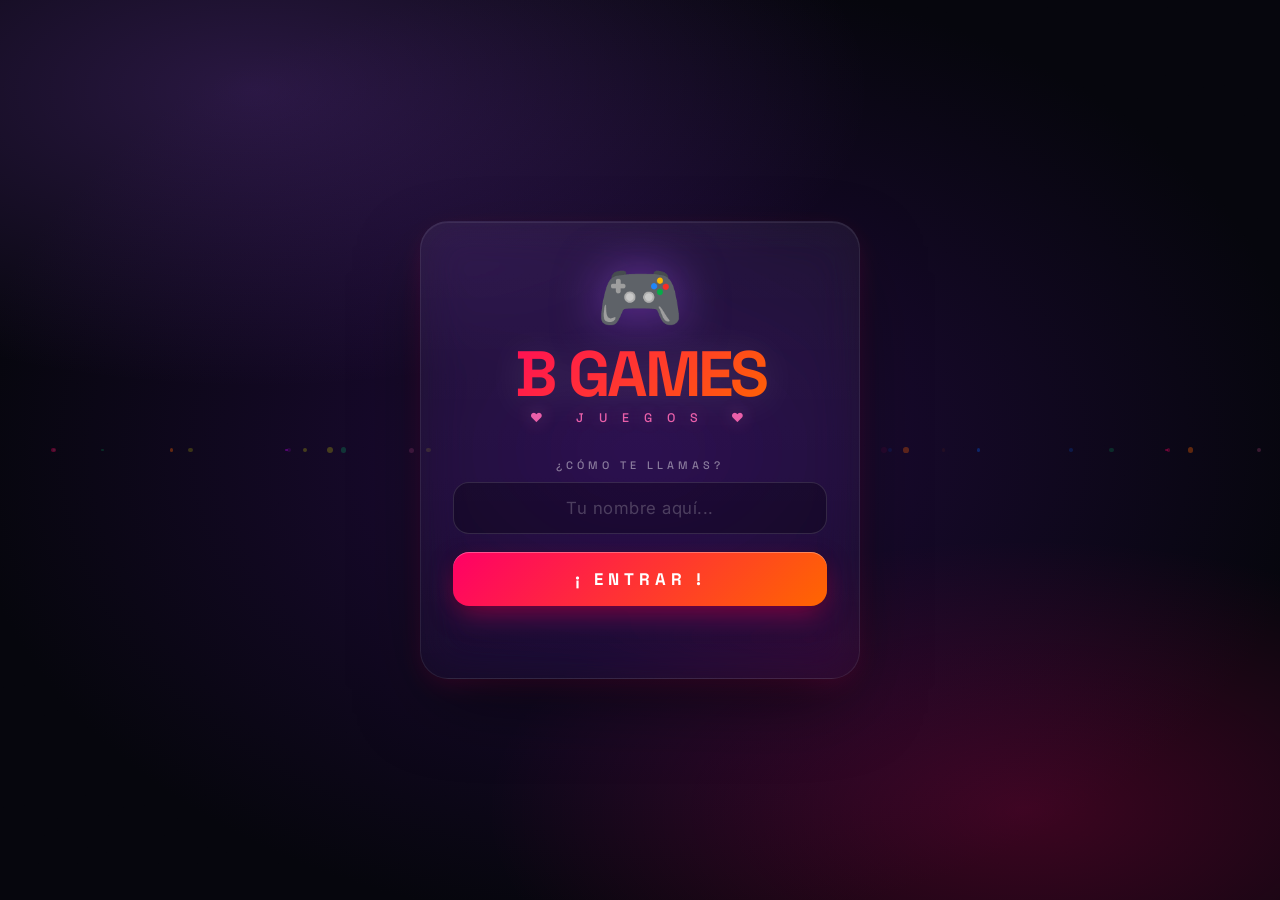
==== commit 3add12e9: "sdf" ====
--- a/index.html
+++ b/index.html
@@ -4,6 +4,9 @@
     <meta charset="UTF-8">
     <meta name="viewport" content="width=device-width, initial-scale=1.0, maximum-scale=1.0, user-scalable=no">
     <title>¡Bienvenid@!</title>
+    <link rel="preconnect" href="https://fonts.googleapis.com">
+    <link rel="preconnect" href="https://fonts.gstatic.com" crossorigin>
+    <link href="https://fonts.googleapis.com/css2?family=Space+Grotesk:wght@500;700&family=Inter:wght@400;500;600;700&display=swap" rel="stylesheet">
     <link rel="stylesheet" href="css/login.css">
 </head>
 <body>
--- a/css/login.css
+++ b/css/login.css
@@ -1,11 +1,37 @@
+/* ═══════════════════════════════════════════════════
+   B GAMES — Login  ·  UI/UX Pro redesign
+   ═══════════════════════════════════════════════════ */
 * { margin: 0; padding: 0; box-sizing: border-box; -webkit-tap-highlight-color: transparent; }
 
+:root {
+    --bg-0:       #05050c;
+    --bg-1:       #140828;
+    --bg-2:       #1f0a3a;
+    --accent-a:   #ff0066;
+    --accent-b:   #ff6600;
+    --accent-c:   #ffcc00;
+    --accent-d:   #00ffaa;
+    --accent-e:   #a855ff;
+    --pink-soft:  #ff69b4;
+    --ink:        #ffffff;
+    --ink-soft:   rgba(255,255,255,0.72);
+    --ink-muted:  rgba(255,255,255,0.45);
+    --glass-bg:   rgba(255,255,255,0.04);
+    --glass-br:   rgba(255,255,255,0.08);
+    --font-ui:    'Inter', system-ui, -apple-system, Segoe UI, sans-serif;
+    --font-disp:  'Space Grotesk', 'Inter', sans-serif;
+}
+
+html, body { height: 100%; }
+
 body {
-    background: radial-gradient(ellipse at center, #1a0a2e 0%, #07070f 70%);
-    color: #fff;
-    font-family: 'Arial Black', Impact, Arial, sans-serif;
+    background:
+        radial-gradient(ellipse 80% 55% at 20% 10%,  rgba(168,85,255,0.22), transparent 60%),
+        radial-gradient(ellipse 70% 50% at 80% 90%,  rgba(255,0,102,0.22),  transparent 60%),
+        radial-gradient(ellipse at center, var(--bg-2) 0%, var(--bg-0) 75%);
+    color: var(--ink);
+    font-family: var(--font-ui);
     min-height: 100vh;
-    height: 100%;
     overflow: hidden;
     display: flex;
     justify-content: center;
@@ -13,141 +39,227 @@
     touch-action: none;
     user-select: none;
     -webkit-user-select: none;
-}
-
-/* ── Particles ── */
+    position: relative;
+}
+
+/* Grano sutil — añade textura "premium" */
+body::after {
+    content: '';
+    position: fixed;
+    inset: 0;
+    pointer-events: none;
+    background-image: url("data:image/svg+xml;utf8,<svg xmlns='http://www.w3.org/2000/svg' width='120' height='120'><filter id='n'><feTurbulence type='fractalNoise' baseFrequency='0.9' numOctaves='2' stitchTiles='stitch'/><feColorMatrix values='0 0 0 0 1  0 0 0 0 1  0 0 0 0 1  0 0 0 0.06 0'/></filter><rect width='100%' height='100%' filter='url(%23n)'/></svg>");
+    mix-blend-mode: overlay;
+    opacity: 0.5;
+    z-index: 1;
+}
+
+/* ── Partículas al fondo ── */
 .particle {
     position: fixed;
     border-radius: 50%;
     pointer-events: none;
     animation: floatUp linear infinite;
+    filter: blur(0.3px);
+    z-index: 2;
 }
 @keyframes floatUp {
-    from { transform: translateY(105vh) rotate(0deg);  opacity: 0.8; }
-    to   { transform: translateY(-10vh)  rotate(720deg); opacity: 0;   }
-}
-
-/* ── Login Card ── */
+    from { transform: translateY(105vh) rotate(0deg);   opacity: 0.8; }
+    to   { transform: translateY(-10vh)  rotate(720deg); opacity: 0; }
+}
+
+/* ═══════════════════════════════════════════════════
+   LOGIN CARD — glassmorphism
+   ═══════════════════════════════════════════════════ */
 #loginScreen {
-    text-align: center;
-    animation: fadeDown 0.55s ease;
     position: relative;
     z-index: 10;
-    padding: 0 24px;
-    width: 100%;
-    max-width: 480px;
+    text-align: center;
+    width: min(440px, calc(100% - 32px));
+    padding: 40px 32px 32px;
+    border-radius: 28px;
+    background: linear-gradient(180deg, rgba(255,255,255,0.055), rgba(255,255,255,0.02));
+    border: 1px solid var(--glass-br);
+    backdrop-filter: blur(22px) saturate(1.4);
+    -webkit-backdrop-filter: blur(22px) saturate(1.4);
+    box-shadow:
+        0 30px 80px -20px rgba(0,0,0,0.6),
+        0 8px 28px -8px rgba(255,0,102,0.25),
+        inset 0 1px 0 rgba(255,255,255,0.08);
+    animation: fadeDown 0.7s cubic-bezier(.2,.8,.2,1);
+    overflow: hidden;
+}
+/* Brillo superior de cristal */
+#loginScreen::before {
+    content: '';
+    position: absolute;
+    top: -1px; left: 12%; right: 12%; height: 1px;
+    background: linear-gradient(90deg, transparent, rgba(255,255,255,0.5), transparent);
 }
 @keyframes fadeDown {
-    from { opacity: 0; transform: translateY(-28px); }
-    to   { opacity: 1; transform: translateY(0); }
+    from { opacity: 0; transform: translateY(-26px) scale(0.98); }
+    to   { opacity: 1; transform: translateY(0)     scale(1); }
 }
 
 /* ── Icon ── */
 .hub-icon {
-    font-size: clamp(3rem, 14vw, 5.5rem);
+    font-size: clamp(2.8rem, 12vw, 4.4rem);
     line-height: 1;
-    margin-bottom: 0.4rem;
-    filter: drop-shadow(0 0 20px rgba(255,100,200,0.5));
-    animation: pulse 3s ease-in-out infinite;
+    margin-bottom: 0.6rem;
+    filter: drop-shadow(0 0 24px rgba(168,85,255,0.55));
+    animation: pulse 3.2s ease-in-out infinite;
 }
 @keyframes pulse {
-    0%, 100% { transform: scale(1); }
-    50%       { transform: scale(1.07); }
+    0%, 100% { transform: scale(1)    rotate(0deg); }
+    50%      { transform: scale(1.08) rotate(-3deg); }
 }
 
 /* ── Title ── */
 .hub-title {
-    font-size: clamp(3rem, 13vw, 5.5rem);
-    font-weight: 900;
-    letter-spacing: -2px;
+    font-family: var(--font-disp);
+    font-size: clamp(2.4rem, 11vw, 4rem);
+    font-weight: 700;
+    letter-spacing: -3px;
     line-height: 1;
-    background: linear-gradient(135deg, #ff0066 0%, #ff6600 35%, #ffff00 65%, #00ff88 100%);
+    background: linear-gradient(135deg,
+        var(--accent-a) 0%, var(--accent-b) 30%,
+        var(--accent-c) 55%, var(--accent-d) 80%, var(--accent-e) 100%);
     background-size: 300% 300%;
     -webkit-background-clip: text;
     -webkit-text-fill-color: transparent;
     background-clip: text;
-    animation: gradShift 4s ease infinite;
-    filter: drop-shadow(0 0 18px rgba(255,255,255,0.2));
-    margin-bottom: 0.3rem;
+    animation: gradShift 6s ease infinite;
+    filter: drop-shadow(0 4px 18px rgba(255,255,255,0.12));
+    margin-bottom: 0.25rem;
 }
 @keyframes gradShift {
     0%, 100% { background-position: 0%   50%; }
-    50%       { background-position: 100% 50%; }
+    50%      { background-position: 100% 50%; }
 }
 
 .hub-subtitle {
-    font-size: clamp(0.7rem, 3vw, 1rem);
-    color: #ff69b4;
-    letter-spacing: 5px;
-    font-style: italic;
-    text-shadow: 0 0 12px rgba(255,105,180,0.5);
-    margin-bottom: 2.5rem;
+    font-family: var(--font-disp);
+    font-size: clamp(0.62rem, 2.4vw, 0.78rem);
+    color: var(--pink-soft);
+    letter-spacing: 6px;
+    font-weight: 500;
+    text-shadow: 0 0 18px rgba(255,105,180,0.45);
+    margin-bottom: 2rem;
+    opacity: 0.9;
 }
 
 /* ── Label ── */
 .name-label {
-    font-size: clamp(0.7rem, 2.8vw, 0.85rem);
-    color: #666;
-    letter-spacing: 3px;
+    font-family: var(--font-disp);
+    font-size: 0.68rem;
+    color: var(--ink-muted);
+    letter-spacing: 4px;
     text-transform: uppercase;
-    margin-bottom: 12px;
+    font-weight: 500;
+    margin-bottom: 10px;
 }
 
 /* ── Input ── */
 #nameInput {
     display: block;
-    width: min(300px, 85vw);
-    margin: 0 auto 20px;
-    padding: 16px 28px;
-    font-size: clamp(1rem, 4.5vw, 1.2rem);
-    font-family: inherit;
-    border: 2px solid rgba(255,255,255,0.15);
-    border-radius: 50px;
-    background: rgba(255,255,255,0.07);
-    color: #fff;
+    width: 100%;
+    margin: 0 auto 18px;
+    padding: 15px 22px;
+    font-family: var(--font-ui);
+    font-size: 1.05rem;
+    font-weight: 500;
+    border: 1.5px solid rgba(255,255,255,0.12);
+    border-radius: 16px;
+    background: rgba(0,0,0,0.28);
+    color: var(--ink);
     text-align: center;
     outline: none;
-    transition: border-color 0.3s, box-shadow 0.3s;
-    backdrop-filter: blur(8px);
+    letter-spacing: 0.5px;
+    transition: border-color 0.25s, box-shadow 0.25s, background 0.25s, transform 0.15s;
     touch-action: auto;
     user-select: text;
     -webkit-user-select: text;
 }
+#nameInput:hover { border-color: rgba(255,255,255,0.22); }
 #nameInput:focus {
-    border-color: #ff69b4;
-    box-shadow: 0 0 24px rgba(255,105,180,0.4);
-}
-#nameInput::placeholder { color: #3a3a3a; }
-
-/* ── Play Button ── */
+    border-color: var(--pink-soft);
+    box-shadow:
+        0 0 0 4px rgba(255,105,180,0.12),
+        0 0 28px rgba(255,105,180,0.25);
+    background: rgba(0,0,0,0.38);
+}
+#nameInput::placeholder {
+    color: rgba(255,255,255,0.22);
+    font-weight: 400;
+}
+
+/* ── Play Button — efecto "shine sweep" ── */
 #playBtn {
+    position: relative;
     display: block;
-    margin: 0 auto 24px;
-    padding: 18px 52px;
-    font-size: clamp(1rem, 4.5vw, 1.3rem);
-    font-family: inherit;
-    font-weight: bold;
-    letter-spacing: 3px;
-    background: linear-gradient(135deg, #ff0066, #ff6600);
+    width: 100%;
+    margin: 0 auto 14px;
+    padding: 16px 40px;
+    font-family: var(--font-disp);
+    font-size: 1.05rem;
+    font-weight: 700;
+    letter-spacing: 5px;
+    color: #fff;
+    background: linear-gradient(135deg, var(--accent-a), var(--accent-b));
     border: none;
-    border-radius: 50px;
-    color: #fff;
+    border-radius: 16px;
     cursor: pointer;
-    box-shadow: 0 0 32px rgba(255,0,102,0.5), 0 4px 16px rgba(0,0,0,0.45);
-    transition: transform 0.15s, box-shadow 0.15s;
+    overflow: hidden;
+    text-transform: uppercase;
+    box-shadow:
+        0 10px 28px -6px rgba(255,0,102,0.55),
+        0 4px 14px rgba(0,0,0,0.4),
+        inset 0 1px 0 rgba(255,255,255,0.3);
+    transition: transform 0.18s cubic-bezier(.2,.8,.2,1),
+                box-shadow 0.25s,
+                filter 0.2s;
     touch-action: manipulation;
-    min-width: min(240px, 70vw);
-}
-#playBtn:active { transform: scale(0.95); }
+    isolation: isolate;
+}
+#playBtn::before {
+    content: '';
+    position: absolute;
+    top: 0; left: -75%; width: 60%; height: 100%;
+    background: linear-gradient(120deg, transparent, rgba(255,255,255,0.45), transparent);
+    transform: skewX(-20deg);
+    animation: shine 3.2s ease-in-out infinite;
+    z-index: -1;
+}
+@keyframes shine {
+    0%, 100% { left: -75%; }
+    50%      { left: 135%; }
+}
+#playBtn:hover {
+    transform: translateY(-2px);
+    box-shadow:
+        0 14px 36px -6px rgba(255,0,102,0.7),
+        0 6px 18px rgba(0,0,0,0.45),
+        inset 0 1px 0 rgba(255,255,255,0.4);
+    filter: brightness(1.08);
+}
+#playBtn:active {
+    transform: translateY(1px) scale(0.985);
+    box-shadow:
+        0 4px 12px -2px rgba(255,0,102,0.4),
+        inset 0 1px 0 rgba(255,255,255,0.25);
+}
 
 /* ── Message / Error ── */
 #message {
-    min-height: 2rem;
-    font-size: clamp(0.8rem, 3.5vw, 1rem);
-    letter-spacing: 1px;
+    min-height: 1.6rem;
+    font-family: var(--font-disp);
+    font-size: 0.78rem;
+    font-weight: 500;
+    letter-spacing: 1.5px;
     transition: opacity 0.3s;
     opacity: 0;
+    margin-top: 4px;
 }
 #message.visible { opacity: 1; }
-#message.error   { color: #ff4455; }
-#message.info    { color: #ffcc44; }
+#message.error   { color: #ff5a7a; text-shadow: 0 0 14px rgba(255,70,100,0.5); }
+#message.info    { color: var(--accent-c); text-shadow: 0 0 14px rgba(255,200,60,0.5); }
